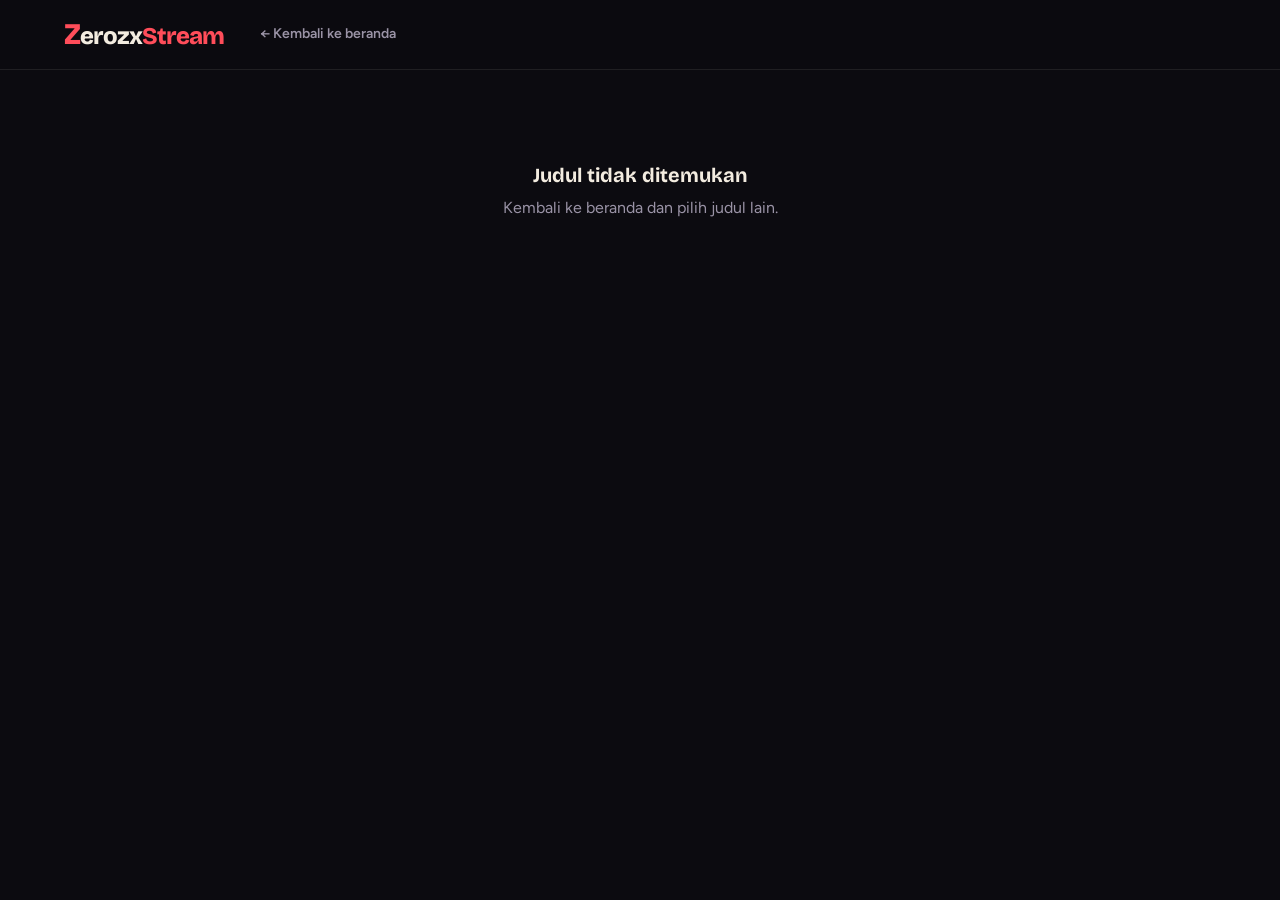
==== play.html @ 6f89126c "first commit" ====
<!DOCTYPE html>
<html lang="id">
<head>
<meta charset="UTF-8">
<meta name="viewport" content="width=device-width, initial-scale=1.0">
<title>Putar — ZerozxStream</title>
<link rel="stylesheet" href="/css/style.css">
</head>
<body>
<nav class="nav scrolled">
  <a class="logo" href="/home"><span class="z">Z</span><span class="rest">erozx</span><span class="dot">Stream</span></a>
  <div class="nav-links"><a href="/home">← Kembali ke beranda</a></div>
</nav>

<main class="player-wrap" id="root">
  <div class="player"><div class="player-empty"><div><div class="spinner"></div>Memuat...</div></div></div>
</main>

<script>
/* Sumber pemutar legal/berlisensi milikmu. Template: {type} = movie|tv, {id} = ID TMDB.
   Contoh: "https://player.domainmu.com/{type}/{id}". Kosong = tampilkan trailer resmi. */
const PLAYER_TEMPLATE = "";

const [, , t, slug] = location.pathname.split("/");
const type = t === "tv" ? "tv" : "film";
const esc = s => String(s ?? "").replace(/[&<>"']/g, c => ({"&":"&amp;","<":"&lt;",">":"&gt;",'"':"&quot;","'":"&#39;"}[c]));
const get = (k, d) => { try { return JSON.parse(localStorage.getItem(k)) ?? d; } catch { return d; } };
const set = (k, v) => { try { localStorage.setItem(k, JSON.stringify(v)); } catch {} };

(async () => {
  const root = document.getElementById("root");
  try {
    const r = await fetch(`/api/movies?action=detail&slug=${encodeURIComponent(slug)}&type=${type === "tv" ? "tv" : "movie"}`);
    const m = (await r.json()).results;
    if (!m || !m.title) throw new Error();
    document.title = `${m.title} — ZerozxStream`;

    // simpan ke riwayat (dibaca oleh tab Riwayat di app.js)
    const hist = get("zerozx_history", []).filter(x => x.slug !== m.slug);
    hist.unshift({ ...m, watchedAt: Date.now() });
    set("zerozx_history", hist.slice(0, 100));

    let src = "";
    if (PLAYER_TEMPLATE) src = PLAYER_TEMPLATE.replace("{type}", type === "tv" ? "tv" : "movie").replace("{id}", m.slug);
    else if (m.trailer) src = `https://www.youtube.com/embed/${m.trailer}?rel=0`;

    const isFav = get("zerozx_favorites", []).some(x => x.slug === m.slug);
    root.innerHTML = `
      <div class="player" style="background-image:url('${esc(m.backdrop)}')">
        ${src ? `<iframe src="${esc(src)}" allowfullscreen allow="autoplay; encrypted-media; picture-in-picture"></iframe>`
              : `<div class="player-empty"><div><h3 style="color:var(--text);font-family:var(--display)">Pemutar belum diatur</h3><p>Isi PLAYER_TEMPLATE di play.html untuk menayangkan film penuh.</p></div></div>`}
      </div>
      <div class="info">
        <img src="${esc(m.poster)}" alt="${esc(m.title)}">
        <div>
          <h1>${esc(m.title)}</h1>
          <div class="modal-meta">
            ${m.rating ? `<span class="score">★ ${Number(m.rating).toFixed(1)}</span>` : ""}
            <span class="pill">HD</span><span class="pill">${esc(m.year)}</span>
          </div>
          <div class="modal-genres">${m.genres.map(g => `<span>${esc(g)}</span>`).join("")}</div>
          <p class="modal-desc">${esc(m.overview || "Deskripsi belum tersedia.")}</p>
          <div class="modal-actions"><button class="btn btn-ghost" id="fav">${isFav ? "❤ Tersimpan" : "♡ Favoritkan"}</button></div>
        </div>
      </div>`;

    document.getElementById("fav").onclick = e => {
      let f = get("zerozx_favorites", []);
      const has = f.some(x => x.slug === m.slug);
      f = has ? f.filter(x => x.slug !== m.slug) : [{ ...m, savedAt: Date.now() }, ...f];
      set("zerozx_favorites", f);
      e.target.textContent = has ? "♡ Favoritkan" : "❤ Tersimpan";
    };
  } catch {
    root.innerHTML = `<div class="state"><h3>Judul tidak ditemukan</h3><p>Kembali ke beranda dan pilih judul lain.</p></div>`;
  }
})();
</script>
</body>
</html>
---- css/style.css ----
/* ZerozxStream — style.css
   Palet: Tinta Malam #0c0b10 · Beludru #17141d · Layar Merah #e50914 · Bara #ff4d5a · Krem Proyektor #f3ece0 */
@import url('https://fonts.googleapis.com/css2?family=Bricolage+Grotesque:opsz,wght@12..96,500;12..96,700;12..96,800&family=Figtree:wght@400;500;600;700&display=swap');

:root{
  --bg:#0c0b10; --bg-2:#17141d; --bg-3:#221e2b; --border:rgba(243,236,224,.09);
  --text:#f3ece0; --muted:#9a93a6; --red:#e50914; --red-2:#ff4d5a; --red-glow:rgba(229,9,20,.45);
  --display:'Bricolage Grotesque',system-ui,sans-serif; --body:'Figtree',system-ui,sans-serif;
}
*{box-sizing:border-box;margin:0;padding:0}
html{scroll-behavior:smooth}
body{background:var(--bg);color:var(--text);font-family:var(--body);line-height:1.5;padding-bottom:110px;-webkit-font-smoothing:antialiased}
button{background:none;border:0;color:inherit;font:inherit;cursor:pointer}
a{color:inherit;text-decoration:none;cursor:pointer}
img{display:block;max-width:100%}
.hidden{display:none!important}
.red{color:var(--red-2)}
:focus-visible{outline:2px solid var(--red-2);outline-offset:2px}

/* NAV */
.nav{position:fixed;top:0;left:0;right:0;z-index:50;display:flex;align-items:center;gap:36px;padding:18px 5vw;background:linear-gradient(#0c0b10cc,transparent);transition:.3s}
.nav.scrolled{background:#0c0b10ee;backdrop-filter:blur(14px);padding:12px 5vw;border-bottom:1px solid var(--border)}
.logo{font-family:var(--display);font-weight:800;font-size:24px;letter-spacing:-1px}
.logo .z{color:var(--red-2);font-size:30px}
.logo .dot{color:var(--red-2)}
.nav-links{display:flex;gap:26px;font-size:14px;font-weight:600;color:var(--muted)}
.nav-links a{padding:6px 0;border-bottom:2px solid transparent;transition:.2s}
.nav-links a:hover,.nav-links a.active{color:var(--text);border-color:var(--red)}

/* HERO */
.hero{position:relative;min-height:88vh;display:flex;align-items:flex-end;padding:0 5vw 9vh;overflow:hidden}
.hero-bg{position:absolute;inset:0;background:#17141d center/cover no-repeat;transform:scale(1.04);animation:drift 22s ease-in-out infinite alternate}
.hero::after{content:"";position:absolute;inset:0;background:linear-gradient(90deg,var(--bg) 8%,#0c0b1099 55%,transparent),linear-gradient(0deg,var(--bg),transparent 45%)}
@keyframes drift{to{transform:scale(1.12) translate(-1.5%,-1%)}}
.hero-content{position:relative;z-index:2;max-width:640px;animation:rise .8s both}
@keyframes rise{from{opacity:0;transform:translateY(24px)}}
.hero-badge{display:inline-flex;align-items:center;gap:8px;font-size:13px;font-weight:700;padding:6px 14px;border:1px solid var(--border);border-radius:99px;background:#0c0b1099;backdrop-filter:blur(8px);margin-bottom:18px}
.pulse{width:8px;height:8px;border-radius:50%;background:var(--red);box-shadow:0 0 0 0 var(--red-glow);animation:pulse 1.8s infinite}
@keyframes pulse{70%{box-shadow:0 0 0 10px transparent}}
.hero-title{font-family:var(--display);font-size:clamp(38px,7vw,84px);line-height:.98;letter-spacing:-2.5px;font-weight:800;margin-bottom:18px}
.hero-meta{display:flex;align-items:center;gap:10px;flex-wrap:wrap;color:var(--muted);font-size:14px;margin-bottom:16px}
.score{color:#ffd166;font-weight:800}
.pill{padding:2px 10px;border:1px solid var(--border);border-radius:6px;font-size:12px;font-weight:700;color:var(--text)}
.hero-desc{color:#d6cfc2;max-width:52ch;display:-webkit-box;-webkit-line-clamp:3;-webkit-box-orient:vertical;overflow:hidden;margin-bottom:26px}
.hero-actions{display:flex;gap:12px;flex-wrap:wrap}
.btn{display:inline-flex;align-items:center;gap:9px;padding:14px 28px;border-radius:12px;font-weight:700;font-size:15px;transition:.2s}
.btn-primary{background:var(--red);box-shadow:0 8px 28px var(--red-glow)}
.btn-primary:hover{background:var(--red-2);transform:translateY(-2px)}
.btn-ghost{background:#f3ece01a;border:1px solid var(--border);backdrop-filter:blur(8px)}
.btn-ghost:hover{background:#f3ece02e}

/* SECTIONS */
.section{padding:34px 5vw 6px}
.section-head{display:flex;align-items:center;justify-content:space-between;gap:16px;margin-bottom:18px;flex-wrap:wrap}
.section-title{font-family:var(--display);font-size:24px;font-weight:700;letter-spacing:-.6px}
.tabs{display:flex;gap:4px;background:var(--bg-2);padding:4px;border-radius:12px;border:1px solid var(--border)}
.tab{padding:7px 16px;border-radius:9px;font-size:13px;font-weight:600;color:var(--muted);transition:.2s}
.tab.active{background:var(--red);color:#fff}
.row-scroll{display:flex;gap:16px;overflow-x:auto;padding:6px 2px 18px;scroll-snap-type:x proximity;scrollbar-width:none}
.row-scroll::-webkit-scrollbar{display:none}
.row-scroll>*{flex:0 0 168px;scroll-snap-align:start}
.grid{display:grid;grid-template-columns:repeat(auto-fill,minmax(160px,1fr));gap:20px 16px}

/* CARD */
.card{cursor:pointer;animation:rise .5s both}
.card-poster{position:relative;aspect-ratio:2/3;border-radius:14px;overflow:hidden;background:var(--bg-3);transition:.3s}
.card-poster img{width:100%;height:100%;object-fit:cover;transition:.5s}
.card:hover .card-poster{transform:translateY(-6px);box-shadow:0 18px 40px #000a,0 0 0 2px var(--red)}
.card:hover img{transform:scale(1.07)}
.card-rank{position:absolute;left:8px;bottom:6px;font-family:var(--display);font-weight:800;font-size:38px;line-height:1;color:#fff;text-shadow:0 2px 14px #000}
.card-score{position:absolute;left:8px;top:8px;background:#0c0b10cc;backdrop-filter:blur(6px);padding:3px 8px;border-radius:7px;font-size:12px;font-weight:700;color:#ffd166}
.card-actions{position:absolute;right:8px;top:8px;display:flex;flex-direction:column;gap:6px;opacity:0;transform:translateX(8px);transition:.25s;z-index:3}
.card:hover .card-actions,.card:focus-within .card-actions{opacity:1;transform:none}
.btn-mini{width:32px;height:32px;display:grid;place-items:center;border-radius:50%;background:#0c0b10cc;backdrop-filter:blur(6px)}
.btn-mini:hover,.btn-mini.active{background:var(--red)}
.card-overlay{position:absolute;inset:0;display:flex;flex-direction:column;align-items:center;justify-content:center;gap:10px;background:linear-gradient(transparent 30%,#0c0b10e6);opacity:0;transition:.3s}
.card:hover .card-overlay{opacity:1}
.card-play{width:48px;height:48px;border-radius:50%;background:var(--red);display:grid;place-items:center;box-shadow:0 0 28px var(--red-glow)}
.card-overlay-genres{display:flex;gap:4px;flex-wrap:wrap;justify-content:center;position:absolute;bottom:10px;padding:0 6px}
.card-overlay-genres span{font-size:10px;background:#f3ece01f;padding:2px 7px;border-radius:5px}
.card-info{padding:10px 2px 0}
.card-title{font-size:14px;font-weight:600;white-space:nowrap;overflow:hidden;text-overflow:ellipsis}
.card-sub{display:flex;justify-content:space-between;font-size:12px;color:var(--muted);margin-top:2px}
.star{color:#ffd166}
.skeleton{aspect-ratio:2/3;border-radius:14px;background:linear-gradient(100deg,var(--bg-2) 30%,var(--bg-3) 50%,var(--bg-2) 70%) 0 0/200% 100%;animation:shine 1.3s infinite}
@keyframes shine{to{background-position:-200% 0}}
.state{text-align:center;padding:70px 20px;color:var(--muted)}
.state svg{margin:0 auto 14px;opacity:.5}
.state h3{color:var(--text);font-family:var(--display);font-size:20px;margin-bottom:6px}

/* TAB PAGES */
.tab-hero{padding:120px 5vw 10px}
.tab-hero h1,.search-hero h1{font-family:var(--display);font-size:clamp(32px,5vw,54px);letter-spacing:-1.8px;font-weight:800;line-height:1.05}
.tab-hero p,.search-hero .sub{color:var(--muted);margin-top:8px}
.count{display:inline-block;margin-top:14px;padding:6px 14px;background:var(--bg-2);border:1px solid var(--border);border-radius:99px;font-size:13px;font-weight:600}
.search-hero{padding:120px 5vw 0;max-width:860px;margin:0 auto;text-align:center}
.big-search{position:relative;display:flex;align-items:center;gap:10px;margin:26px 0 8px;padding:8px 8px 8px 20px;background:var(--bg-2);border:1px solid var(--border);border-radius:18px;transition:.2s}
.big-search:focus-within{border-color:var(--red);box-shadow:0 0 0 4px var(--red-glow)}
.big-search input{flex:1;min-width:0;background:none;border:0;outline:0;color:var(--text);font:inherit;font-size:17px;padding:10px 0}
.btn-clear{display:none;width:30px;height:30px;place-items:center;border-radius:50%;background:var(--bg-3)}
.big-search.has-value .btn-clear{display:grid}
.btn-search{display:flex;align-items:center;gap:8px;background:var(--red);padding:12px 22px;border-radius:12px;font-weight:700}
.chips-wrap{margin-top:22px;text-align:left}
.chips-title{display:flex;align-items:center;gap:7px;font-size:13px;font-weight:700;color:var(--muted);margin-bottom:10px}
.fire{color:var(--red-2)}
.chips{display:flex;flex-wrap:wrap;gap:8px}
.chip{display:inline-flex;align-items:center;gap:7px;padding:7px 14px;background:var(--bg-2);border:1px solid var(--border);border-radius:99px;font-size:13px;cursor:pointer;transition:.2s}
.chip:hover{border-color:var(--red)}
.chip .rm{width:13px;height:13px;opacity:.5}.chip .rm:hover{opacity:1;color:var(--red-2)}
.chip-clear{color:var(--red-2)}
.search-section{padding:40px 5vw 0}
.search-section-title{font-family:var(--display);font-size:22px;font-weight:700;margin-bottom:16px}

/* MODAL / TOAST / SPINNER */
.modal-backdrop{position:fixed;inset:0;z-index:90;background:#000b;backdrop-filter:blur(6px);display:none;place-items:center;padding:16px}
.modal-backdrop.open{display:grid}
.modal{width:min(720px,100%);max-height:90vh;overflow:auto;background:var(--bg-2);border-radius:20px;border:1px solid var(--border);animation:rise .3s}
.modal-head{position:relative;aspect-ratio:16/8;background:var(--bg-3)}
.modal-head img{width:100%;height:100%;object-fit:cover}
.modal-close{position:absolute;right:12px;top:12px;z-index:2;width:36px;height:36px;border-radius:50%;background:#0c0b10cc;font-size:22px}
.modal-body{padding:24px}
.modal-title{font-family:var(--display);font-size:30px;letter-spacing:-1px}
.modal-meta,.modal-genres,.modal-actions{display:flex;gap:8px;flex-wrap:wrap;margin-top:12px;align-items:center}
.modal-genres span{font-size:12px;background:var(--bg-3);padding:3px 10px;border-radius:6px}
.modal-desc{color:#cfc8bb;margin-top:14px}
.modal-actions{margin-top:20px}
.toast{position:fixed;left:50%;bottom:104px;z-index:100;transform:translate(-50%,20px);display:flex;align-items:center;gap:10px;padding:12px 20px;background:var(--bg-3);border:1px solid var(--border);border-radius:12px;font-size:14px;opacity:0;pointer-events:none;transition:.3s}
.toast.show{opacity:1;transform:translate(-50%,0)}
.toast .dot{width:8px;height:8px;border-radius:50%;background:var(--red)}
.spinner{width:36px;height:36px;margin:0 auto 14px;border:3px solid var(--bg-3);border-top-color:var(--red);border-radius:50%;animation:spin .8s linear infinite}
@keyframes spin{to{transform:rotate(360deg)}}

/* DOCK */
.dock{position:fixed;left:50%;bottom:16px;z-index:60;transform:translateX(-50%);display:flex;gap:2px;padding:6px;background:#17141dd9;backdrop-filter:blur(18px);border:1px solid var(--border);border-radius:22px;box-shadow:0 14px 40px #000a;max-width:calc(100vw - 20px)}
.dock-btn{position:relative;display:flex;flex-direction:column;align-items:center;gap:3px;min-width:58px;padding:8px 10px;border-radius:16px;color:var(--muted);font-size:10.5px;font-weight:600;transition:.2s}
.dock-btn svg{width:21px;height:21px}
.dock-btn:hover{color:var(--text)}
.dock-btn.active{background:var(--red);color:#fff;box-shadow:0 6px 18px var(--red-glow)}
.dock-badge{position:absolute;top:3px;right:8px;min-width:16px;height:16px;padding:0 4px;border-radius:99px;background:var(--red-2);color:#fff;font-size:9px;display:grid;place-items:center}

/* PLAYER PAGE */
.player-wrap{padding:90px 5vw 0;max-width:1180px;margin:0 auto}
.player{position:relative;aspect-ratio:16/9;border-radius:18px;overflow:hidden;background:#000 center/cover;border:1px solid var(--border);box-shadow:0 30px 80px #000a}
.player iframe{position:absolute;inset:0;width:100%;height:100%;border:0}
.player-empty{position:absolute;inset:0;display:grid;place-items:center;text-align:center;padding:20px;background:#0c0b10b3;color:var(--muted)}
.info{display:grid;grid-template-columns:200px 1fr;gap:28px;margin-top:30px}
.info img{border-radius:14px;width:100%}
.info h1{font-family:var(--display);font-size:clamp(26px,4vw,42px);letter-spacing:-1.4px;line-height:1.05}
.info .modal-desc{max-width:70ch}

@media(max-width:720px){
  .nav-links{display:none}
  .hero{min-height:78vh;padding-bottom:12vh}
  .row-scroll>*{flex-basis:132px}
  .grid{grid-template-columns:repeat(auto-fill,minmax(112px,1fr));gap:16px 10px}
  .btn-search .txt{display:none}
  .info{grid-template-columns:110px 1fr;gap:16px}
  .dock-btn{min-width:48px;padding:8px 6px}
}
@media(prefers-reduced-motion:reduce){*{animation:none!important;transition:none!important}}
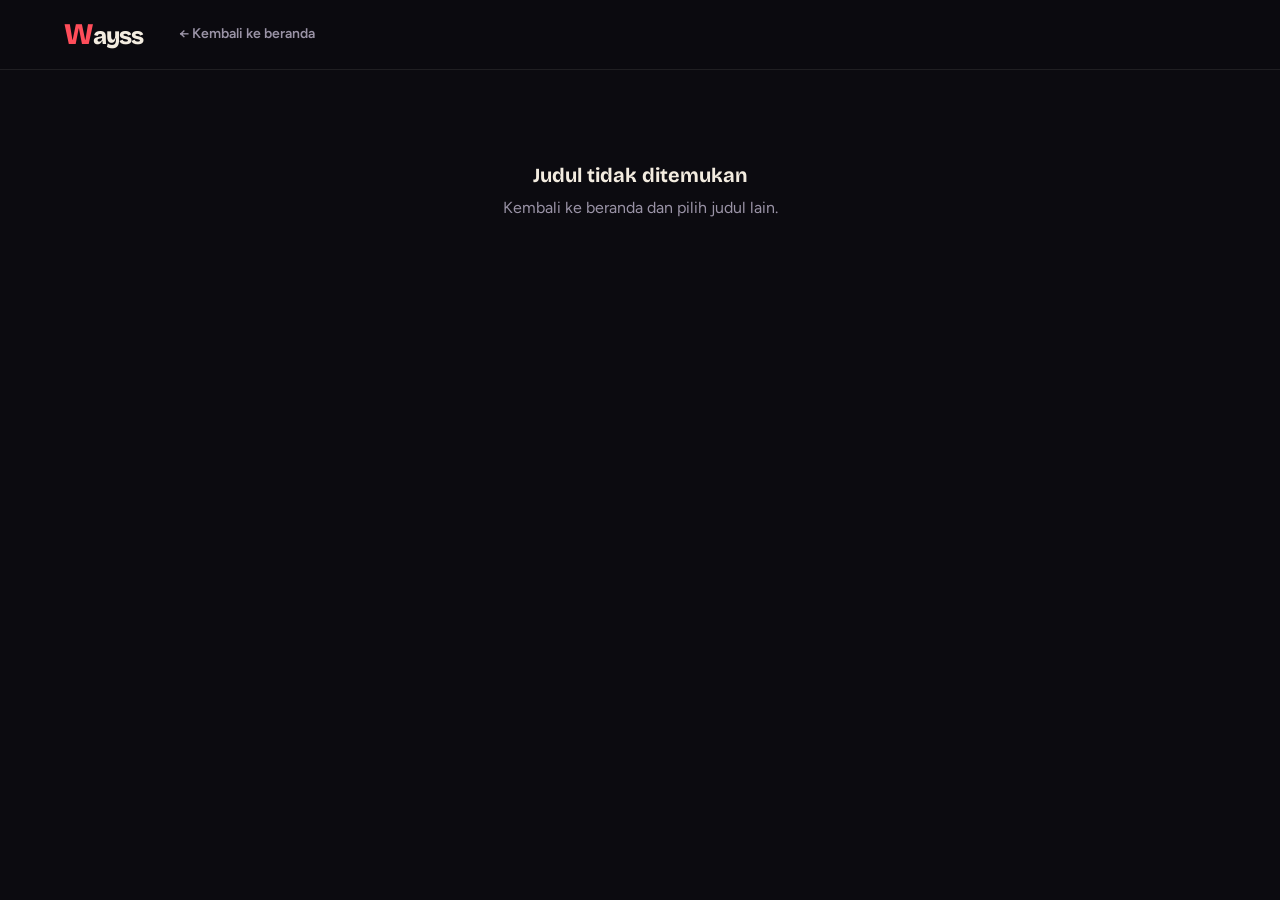
==== commit 678c8843: "Update play.html" ====
--- a/play.html
+++ b/play.html
@@ -3,12 +3,31 @@
 <head>
 <meta charset="UTF-8">
 <meta name="viewport" content="width=device-width, initial-scale=1.0">
-<title>Putar — ZerozxStream</title>
+<title>Putar — Wayss</title>
 <link rel="stylesheet" href="/css/style.css">
+<style>
+  /* Tambahan lokal supaya <video> & overlay bekerja tanpa ubah style.css */
+  .player{position:relative;overflow:hidden}
+  .player video{width:100%;height:100%;display:block;background:#000}
+  .player iframe{width:100%;height:100%;border:0;display:block;background:#000}
+  .player-overlay{
+    position:absolute;inset:0;z-index:3;
+    display:flex;flex-direction:column;align-items:center;justify-content:center;
+    gap:14px;padding:24px;text-align:center;color:#c9c9d2;
+    background:rgba(0,0,0,.85);
+  }
+  .player-overlay h3{color:#fff;font-family:var(--display,sans-serif);margin-bottom:6px}
+  .player-overlay code{background:rgba(255,255,255,.08);padding:2px 6px;border-radius:6px;font-size:12px}
+  .player-error{
+    position:absolute;left:50%;bottom:16px;transform:translateX(-50%);
+    background:rgba(229,9,20,.92);color:#fff;padding:8px 14px;border-radius:10px;
+    font-size:12px;font-weight:600;z-index:4;max-width:90%;
+  }
+</style>
 </head>
 <body>
 <nav class="nav scrolled">
-  <a class="logo" href="/home"><span class="z">Z</span><span class="rest">erozx</span><span class="dot">Stream</span></a>
+  <a class="logo" href="/home"><span class="z">W</span><span class="rest">ayss</span></a>
   <div class="nav-links"><a href="/home">← Kembali ke beranda</a></div>
 </nav>
 
@@ -17,58 +36,231 @@
 </main>
 
 <script>
-/* Sumber pemutar legal/berlisensi milikmu. Template: {type} = movie|tv, {id} = ID TMDB.
-   Contoh: "https://player.domainmu.com/{type}/{id}". Kosong = tampilkan trailer resmi. */
+/* ================================================================
+   PLAYER_TEMPLATE — sumber video untuk pemutar Wayss.
+   Pilih salah satu cara pakai:
+
+   1) Pola URL pemutar berlisensi milikmu (pakai {type} & {id}):
+      "https://player.domainmu.com/embed/{type}/{id}"
+      "https://cdn.domainmu.com/vod/{type}/{id}/master.m3u8"
+
+   2) URL langsung (mp4 / webm / m3u8 / YouTube / Vimeo) untuk semua judul:
+      "https://commondatastorage.googleapis.com/gtv-videos-bucket/sample/BigBuckBunny.mp4"
+
+   3) Kosongkan ("") → fallback otomatis ke trailer resmi TMDB.
+
+   Catatan: {type} akan jadi "movie" atau "tv", {id} = slug dari API.
+   ================================================================ */
 const PLAYER_TEMPLATE = "";
 
 const [, , t, slug] = location.pathname.split("/");
-const type = t === "tv" ? "tv" : "film";
-const esc = s => String(s ?? "").replace(/[&<>"']/g, c => ({"&":"&amp;","<":"&lt;",">":"&gt;",'"':"&quot;","'":"&#39;"}[c]));
+const type    = t === "tv" ? "tv" : "film";
+const tmdbType = type === "tv" ? "tv" : "movie";
+
+const esc = s => String(s ?? "").replace(/[&<>"']/g, c =>
+  ({"&":"&amp;","<":"&lt;",">":"&gt;",'"':"&quot;","'":"&#39;"}[c]));
 const get = (k, d) => { try { return JSON.parse(localStorage.getItem(k)) ?? d; } catch { return d; } };
 const set = (k, v) => { try { localStorage.setItem(k, JSON.stringify(v)); } catch {} };
 
+/* ---------- helper: deteksi jenis sumber ---------- */
+const isVideoFile = u => /\.(mp4|webm|ogv|m3u8|mkv)(\?|#|$)/i.test(u || "");
+const toEmbed = u => {
+  if (!u) return "";
+  const yt = u.match(/(?:youtube\.com\/(?:watch\?v=|embed\/|shorts\/)|youtu\.be\/)([A-Za-z0-9_-]{6,})/);
+  if (yt) return `https://www.youtube.com/embed/${yt[1]}?rel=0&modestbranding=1&playsinline=1`;
+  const vm = u.match(/vimeo\.com\/(?:video\/)?(\d+)/);
+  if (vm) return `https://player.vimeo.com/video/${vm[1]}?title=0&byline=0`;
+  return u; // sudah embed URL / iframe player kustom
+};
+
+/* ---------- lazy load hls.js ---------- */
+let _hls;
+const loadHls = () => _hls || (_hls = new Promise((res, rej) => {
+  if (window.Hls) return res(window.Hls);
+  const s = document.createElement("script");
+  s.src = "https://cdn.jsdelivr.net/npm/hls.js@1.5.17/dist/hls.min.js";
+  s.onload = () => window.Hls ? res(window.Hls) : rej(new Error("Hls kosong"));
+  s.onerror = rej;
+  document.head.appendChild(s);
+}));
+
+/* ================================================================
+   MOUNT PLAYER — render <video> atau <iframe> sesuai jenis sumber
+   ================================================================ */
+function mountPlayer(container, src, poster, resumeKey) {
+  if (!src) {
+    container.innerHTML = `
+      <div class="player-empty"><div>
+        <h3 style="color:var(--text);font-family:var(--display)">Pemutar belum diatur</h3>
+        <p>Isi <code>PLAYER_TEMPLATE</code> di play.html untuk menayangkan film penuh.</p>
+      </div></div>`;
+    return;
+  }
+
+  /* ---------- VIDEO FILE (mp4 / webm / m3u8) ---------- */
+  if (isVideoFile(src)) {
+    container.innerHTML = `
+      <div class="player-overlay" id="pl-overlay">
+        <div class="spinner"></div>
+        <div>Memuat video…</div>
+      </div>
+      <video id="pl-video" controls playsinline preload="auto"
+        ${poster ? `poster="${esc(poster)}"` : ""}></video>`;
+
+    const v  = container.querySelector("#pl-video");
+    const ov = container.querySelector("#pl-overlay");
+
+    const posKey   = `wayss_pos_${resumeKey}`;
+    const saved    = get(posKey, null);
+    const isRecent = saved && Date.now() - saved.ts < 1000 * 60 * 60 * 24 * 30;
+    let   resumeAt = isRecent ? saved.t : 0;
+    let   applied  = false;   // biar seek cuma sekali
+
+    // Durasi baru dianggap valid kalau angka & > 0 & bukan live (Infinity)
+    const validDuration = d => Number.isFinite(d) && d > 0 && d !== Infinity;
+
+    // Terapkan resume HANYA saat durasi sudah final
+    const tryApplyResume = () => {
+      if (applied) return;
+      if (!validDuration(v.duration)) return;
+      if (resumeAt > 5 && resumeAt < v.duration - 10) {
+        try { v.currentTime = resumeAt; } catch {}
+      }
+      applied = true;
+    };
+
+    // HLS sering update durasi beberapa kali → pakai durationchange
+    v.addEventListener("durationchange", () => {
+      if (validDuration(v.duration)) ov?.remove();
+      tryApplyResume();
+    });
+    v.addEventListener("loadedmetadata", () => {
+      if (validDuration(v.duration)) ov?.remove();
+      tryApplyResume();
+    });
+    v.addEventListener("canplay", () => {
+      if (validDuration(v.duration)) ov?.remove();
+      v.play().catch(() => {});
+    }, { once: true });
+
+    v.addEventListener("error", () => {
+      ov?.remove();
+      container.insertAdjacentHTML("beforeend", `
+        <div class="player-overlay">
+          <h3>Gagal memuat video</h3>
+          <p>Sumber tidak dapat dijangkau. Coba lagi atau isi PLAYER_TEMPLATE dengan URL lain.</p>
+        </div>`);
+    }, { once: true });
+
+    // Simpan posisi tiap 5 detik — hanya kalau durasi valid & bukan live
+    v.addEventListener("timeupdate", () => {
+      if (v.paused || !validDuration(v.duration)) return;
+      if (Math.floor(v.currentTime) % 5 !== 0) return;
+      set(posKey, { t: v.currentTime, dur: v.duration, ts: Date.now() });
+    });
+    v.addEventListener("ended", () => { try { localStorage.removeItem(posKey); } catch {} });
+
+    // HLS pakai hls.js bila browser tidak dukung native
+    if (/\.m3u8(\?|#|$)/i.test(src) && !v.canPlayType("application/vnd.apple.mpegurl")) {
+      loadHls().then(Hls => {
+        if (!Hls.isSupported()) { v.src = src; return; }
+        const h = new Hls({ maxBufferLength: 30 });
+        h.loadSource(src);
+        h.attachMedia(v);
+
+        // Deteksi live vs VOD + durasi final dari manifest
+        h.on(Hls.Events.LEVEL_LOADED, (_, data) => {
+          const d = data?.details;
+          if (d?.live) {
+            console.warn("[Wayss] Stream HLS ini LIVE — durasi tidak akan final.");
+          } else if (d?.totalduration && validDuration(d.totalduration)) {
+            console.info(`[Wayss] HLS durasi final: ${d.totalduration.toFixed(1)} detik`);
+          }
+        });
+        h.on(Hls.Events.ERROR, (_, d) => {
+          if (d.fatal) v.dispatchEvent(new Event("error"));
+        });
+      }).catch(() => { v.src = src; });
+    } else {
+      v.src = src;
+    }
+    return;
+  }
+
+  /* ---------- IFRAME (YouTube / Vimeo / player kustom) ---------- */
+  container.innerHTML = `
+    <div class="player-overlay" id="pl-overlay">
+      <div class="spinner"></div>
+      <div>Memuat pemutar…</div>
+    </div>
+    <iframe id="pl-frame"
+      src="${esc(toEmbed(src))}"
+      allow="autoplay; encrypted-media; picture-in-picture; fullscreen"
+      allowfullscreen></iframe>`;
+
+  container.querySelector("#pl-frame")
+    .addEventListener("load", () => container.querySelector("#pl-overlay")?.remove(), { once: true });
+}
+
+/* ================================================================
+   BOOTSTRAP
+   ================================================================ */
 (async () => {
   const root = document.getElementById("root");
   try {
-    const r = await fetch(`/api/movies?action=detail&slug=${encodeURIComponent(slug)}&type=${type === "tv" ? "tv" : "movie"}`);
+    const r = await fetch(`/api/movies?action=detail&slug=${encodeURIComponent(slug)}&type=${tmdbType}`);
     const m = (await r.json()).results;
     if (!m || !m.title) throw new Error();
-    document.title = `${m.title} — ZerozxStream`;
-
-    // simpan ke riwayat (dibaca oleh tab Riwayat di app.js)
-    const hist = get("zerozx_history", []).filter(x => x.slug !== m.slug);
+    document.title = `${m.title} — Wayss`;
+
+    // simpan riwayat (dibaca oleh tab Riwayat di app.js)
+    const hist = get("wayss_history", []).filter(x => x.slug !== m.slug);
     hist.unshift({ ...m, watchedAt: Date.now() });
-    set("zerozx_history", hist.slice(0, 100));
-
+    set("wayss_history", hist.slice(0, 100));
+
+    // tentukan sumber video
     let src = "";
-    if (PLAYER_TEMPLATE) src = PLAYER_TEMPLATE.replace("{type}", type === "tv" ? "tv" : "movie").replace("{id}", m.slug);
-    else if (m.trailer) src = `https://www.youtube.com/embed/${m.trailer}?rel=0`;
-
-    const isFav = get("zerozx_favorites", []).some(x => x.slug === m.slug);
+    if (PLAYER_TEMPLATE) {
+      src = PLAYER_TEMPLATE
+        .replace(/\{type\}/g, tmdbType)
+        .replace(/\{id\}/g, m.slug);
+    } else if (m.trailer) {
+      src = `https://www.youtube.com/embed/${m.trailer}?rel=0`;
+    }
+
+    const isFav = get("wayss_favorites", []).some(x => x.slug === m.slug);
+
     root.innerHTML = `
-      <div class="player" style="background-image:url('${esc(m.backdrop)}')">
-        ${src ? `<iframe src="${esc(src)}" allowfullscreen allow="autoplay; encrypted-media; picture-in-picture"></iframe>`
-              : `<div class="player-empty"><div><h3 style="color:var(--text);font-family:var(--display)">Pemutar belum diatur</h3><p>Isi PLAYER_TEMPLATE di play.html untuk menayangkan film penuh.</p></div></div>`}
-      </div>
+      <div class="player" id="playerBox" style="background-image:url('${esc(m.backdrop)}')"></div>
       <div class="info">
         <img src="${esc(m.poster)}" alt="${esc(m.title)}">
         <div>
           <h1>${esc(m.title)}</h1>
           <div class="modal-meta">
             ${m.rating ? `<span class="score">★ ${Number(m.rating).toFixed(1)}</span>` : ""}
-            <span class="pill">HD</span><span class="pill">${esc(m.year)}</span>
+            <span class="pill">HD</span>
+            <span class="pill">${esc(m.year)}</span>
           </div>
-          <div class="modal-genres">${m.genres.map(g => `<span>${esc(g)}</span>`).join("")}</div>
+          <div class="modal-genres">
+            ${(m.genres || []).map(g => `<span>${esc(g)}</span>`).join("")}
+          </div>
           <p class="modal-desc">${esc(m.overview || "Deskripsi belum tersedia.")}</p>
-          <div class="modal-actions"><button class="btn btn-ghost" id="fav">${isFav ? "❤ Tersimpan" : "♡ Favoritkan"}</button></div>
+          <div class="modal-actions">
+            <button class="btn btn-ghost" id="fav">${isFav ? "❤ Tersimpan" : "♡ Favoritkan"}</button>
+          </div>
         </div>
       </div>`;
 
+    // pasang pemutar
+    const box = document.getElementById("playerBox");
+    mountPlayer(box, src, m.backdrop || m.poster, `${tmdbType}_${m.slug}`);
+
+    // tombol favorit
     document.getElementById("fav").onclick = e => {
-      let f = get("zerozx_favorites", []);
+      let f = get("wayss_favorites", []);
       const has = f.some(x => x.slug === m.slug);
       f = has ? f.filter(x => x.slug !== m.slug) : [{ ...m, savedAt: Date.now() }, ...f];
-      set("zerozx_favorites", f);
+      set("wayss_favorites", f);
       e.target.textContent = has ? "♡ Favoritkan" : "❤ Tersimpan";
     };
   } catch {
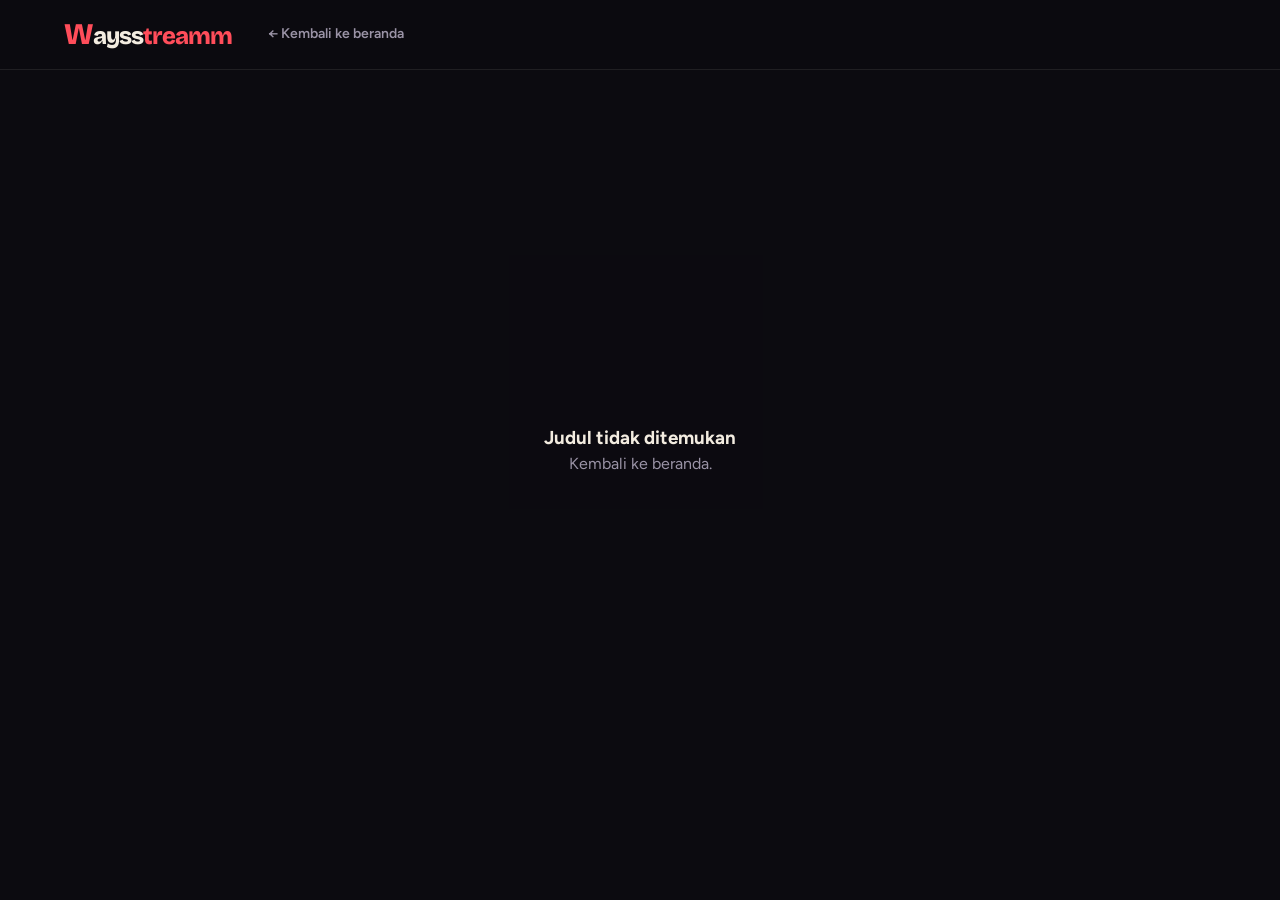
==== commit e2199abe: "Update play.html" ====
--- a/play.html
+++ b/play.html
@@ -2,32 +2,19 @@
 <html lang="id">
 <head>
 <meta charset="UTF-8">
-<meta name="viewport" content="width=device-width, initial-scale=1.0">
-<title>Putar — Wayss</title>
+<meta name="viewport" content="width=device-width,initial-scale=1.0">
+<title>Putar — WaysStreamm</title>
 <link rel="stylesheet" href="/css/style.css">
 <style>
-  /* Tambahan lokal supaya <video> & overlay bekerja tanpa ubah style.css */
-  .player{position:relative;overflow:hidden}
-  .player video{width:100%;height:100%;display:block;background:#000}
-  .player iframe{width:100%;height:100%;border:0;display:block;background:#000}
-  .player-overlay{
-    position:absolute;inset:0;z-index:3;
-    display:flex;flex-direction:column;align-items:center;justify-content:center;
-    gap:14px;padding:24px;text-align:center;color:#c9c9d2;
-    background:rgba(0,0,0,.85);
-  }
-  .player-overlay h3{color:#fff;font-family:var(--display,sans-serif);margin-bottom:6px}
-  .player-overlay code{background:rgba(255,255,255,.08);padding:2px 6px;border-radius:6px;font-size:12px}
-  .player-error{
-    position:absolute;left:50%;bottom:16px;transform:translateX(-50%);
-    background:rgba(229,9,20,.92);color:#fff;padding:8px 14px;border-radius:10px;
-    font-size:12px;font-weight:600;z-index:4;max-width:90%;
-  }
+  .player video{position:absolute;inset:0;width:100%;height:100%;background:#000}
+  .player-overlay{position:absolute;inset:0;z-index:3;display:flex;flex-direction:column;align-items:center;justify-content:center;gap:14px;padding:24px;text-align:center;color:var(--muted);background:rgba(12,11,16,.85)}
+  .player-overlay h3{color:var(--text);font-family:var(--display);margin-bottom:6px}
+  .player-overlay code{background:rgba(243,236,224,.08);padding:2px 6px;border-radius:6px;font-size:12px}
 </style>
 </head>
 <body>
 <nav class="nav scrolled">
-  <a class="logo" href="/home"><span class="z">W</span><span class="rest">ayss</span></a>
+  <a class="logo" href="/home"><span class="z">W</span><span class="rest">ayss</span><span class="dot">treamm</span></a>
   <div class="nav-links"><a href="/home">← Kembali ke beranda</a></div>
 </nav>
 
@@ -36,150 +23,88 @@
 </main>
 
 <script>
-/* ================================================================
-   PLAYER_TEMPLATE — sumber video untuk pemutar Wayss.
-   Pilih salah satu cara pakai:
-
-   1) Pola URL pemutar berlisensi milikmu (pakai {type} & {id}):
-      "https://player.domainmu.com/embed/{type}/{id}"
-      "https://cdn.domainmu.com/vod/{type}/{id}/master.m3u8"
-
-   2) URL langsung (mp4 / webm / m3u8 / YouTube / Vimeo) untuk semua judul:
-      "https://commondatastorage.googleapis.com/gtv-videos-bucket/sample/BigBuckBunny.mp4"
-
-   3) Kosongkan ("") → fallback otomatis ke trailer resmi TMDB.
-
-   Catatan: {type} akan jadi "movie" atau "tv", {id} = slug dari API.
-   ================================================================ */
+/* ============================================================
+   PLAYER_TEMPLATE — sumber video (biarkan "" untuk pakai trailer TMDB).
+   Contoh isi kalau punya player sendiri:
+     "https://player.domainmu.com/embed/{type}/{id}"
+     "https://cdn.domainmu.com/vod/{type}/{id}/master.m3u8"
+   {type} = movie | tv     {id} = ID TMDB
+   ============================================================ */
 const PLAYER_TEMPLATE = "";
 
 const [, , t, slug] = location.pathname.split("/");
-const type    = t === "tv" ? "tv" : "film";
-const tmdbType = type === "tv" ? "tv" : "movie";
+const tmdbType = t === "tv" ? "tv" : "movie";
 
 const esc = s => String(s ?? "").replace(/[&<>"']/g, c =>
-  ({"&":"&amp;","<":"&lt;",">":"&gt;",'"':"&quot;","'":"&#39;"}[c]));
+  ({ "&":"&amp;","<":"&lt;",">":"&gt;",'"':"&quot;","'":"&#39;" }[c]));
 const get = (k, d) => { try { return JSON.parse(localStorage.getItem(k)) ?? d; } catch { return d; } };
 const set = (k, v) => { try { localStorage.setItem(k, JSON.stringify(v)); } catch {} };
 
-/* ---------- helper: deteksi jenis sumber ---------- */
 const isVideoFile = u => /\.(mp4|webm|ogv|m3u8|mkv)(\?|#|$)/i.test(u || "");
 const toEmbed = u => {
   if (!u) return "";
   const yt = u.match(/(?:youtube\.com\/(?:watch\?v=|embed\/|shorts\/)|youtu\.be\/)([A-Za-z0-9_-]{6,})/);
-  if (yt) return `https://www.youtube.com/embed/${yt[1]}?rel=0&modestbranding=1&playsinline=1`;
+  if (yt) return `https://www.youtube.com/embed/${yt[1]}?rel=0&modestbranding=1`;
   const vm = u.match(/vimeo\.com\/(?:video\/)?(\d+)/);
   if (vm) return `https://player.vimeo.com/video/${vm[1]}?title=0&byline=0`;
-  return u; // sudah embed URL / iframe player kustom
+  return u;
 };
 
-/* ---------- lazy load hls.js ---------- */
 let _hls;
 const loadHls = () => _hls || (_hls = new Promise((res, rej) => {
   if (window.Hls) return res(window.Hls);
   const s = document.createElement("script");
   s.src = "https://cdn.jsdelivr.net/npm/hls.js@1.5.17/dist/hls.min.js";
-  s.onload = () => window.Hls ? res(window.Hls) : rej(new Error("Hls kosong"));
+  s.onload = () => window.Hls ? res(window.Hls) : rej();
   s.onerror = rej;
   document.head.appendChild(s);
 }));
 
-/* ================================================================
-   MOUNT PLAYER — render <video> atau <iframe> sesuai jenis sumber
-   ================================================================ */
-function mountPlayer(container, src, poster, resumeKey) {
+function mountPlayer(box, src, poster, key) {
   if (!src) {
-    container.innerHTML = `
-      <div class="player-empty"><div>
-        <h3 style="color:var(--text);font-family:var(--display)">Pemutar belum diatur</h3>
-        <p>Isi <code>PLAYER_TEMPLATE</code> di play.html untuk menayangkan film penuh.</p>
-      </div></div>`;
+    box.innerHTML = `<div class="player-empty"><div>
+      <h3 style="color:var(--text)">Pemutar belum diatur</h3>
+      <p>Isi <code>PLAYER_TEMPLATE</code> di play.html untuk menayangkan film penuh.</p>
+    </div></div>`;
     return;
   }
 
-  /* ---------- VIDEO FILE (mp4 / webm / m3u8) ---------- */
   if (isVideoFile(src)) {
-    container.innerHTML = `
-      <div class="player-overlay" id="pl-overlay">
-        <div class="spinner"></div>
-        <div>Memuat video…</div>
-      </div>
-      <video id="pl-video" controls playsinline preload="auto"
-        ${poster ? `poster="${esc(poster)}"` : ""}></video>`;
+    box.innerHTML = `
+      <div class="player-overlay" id="pl-ov"><div><div class="spinner"></div><div style="margin-top:10px">Memuat video…</div></div></div>
+      <video id="pl-v" controls playsinline preload="auto" ${poster ? `poster="${esc(poster)}"` : ""}></video>`;
+    const v = box.querySelector("#pl-v");
+    const ov = box.querySelector("#pl-ov");
 
-    const v  = container.querySelector("#pl-video");
-    const ov = container.querySelector("#pl-overlay");
+    const posKey = `wayss_pos_${key}`;
+    const saved = get(posKey, null);
+    const recent = saved && Date.now() - saved.ts < 1e3 * 3600 * 24 * 30;
+    let resumeAt = recent ? saved.t : 0, applied = false;
+    const valid = d => Number.isFinite(d) && d > 0 && d !== Infinity;
 
-    const posKey   = `wayss_pos_${resumeKey}`;
-    const saved    = get(posKey, null);
-    const isRecent = saved && Date.now() - saved.ts < 1000 * 60 * 60 * 24 * 30;
-    let   resumeAt = isRecent ? saved.t : 0;
-    let   applied  = false;   // biar seek cuma sekali
-
-    // Durasi baru dianggap valid kalau angka & > 0 & bukan live (Infinity)
-    const validDuration = d => Number.isFinite(d) && d > 0 && d !== Infinity;
-
-    // Terapkan resume HANYA saat durasi sudah final
-    const tryApplyResume = () => {
-      if (applied) return;
-      if (!validDuration(v.duration)) return;
-      if (resumeAt > 5 && resumeAt < v.duration - 10) {
-        try { v.currentTime = resumeAt; } catch {}
-      }
+    const tryResume = () => {
+      if (applied || !valid(v.duration)) return;
+      if (resumeAt > 5 && resumeAt < v.duration - 10) try { v.currentTime = resumeAt; } catch {}
       applied = true;
     };
-
-    // HLS sering update durasi beberapa kali → pakai durationchange
-    v.addEventListener("durationchange", () => {
-      if (validDuration(v.duration)) ov?.remove();
-      tryApplyResume();
-    });
-    v.addEventListener("loadedmetadata", () => {
-      if (validDuration(v.duration)) ov?.remove();
-      tryApplyResume();
-    });
-    v.addEventListener("canplay", () => {
-      if (validDuration(v.duration)) ov?.remove();
-      v.play().catch(() => {});
-    }, { once: true });
-
-    v.addEventListener("error", () => {
-      ov?.remove();
-      container.insertAdjacentHTML("beforeend", `
-        <div class="player-overlay">
-          <h3>Gagal memuat video</h3>
-          <p>Sumber tidak dapat dijangkau. Coba lagi atau isi PLAYER_TEMPLATE dengan URL lain.</p>
-        </div>`);
-    }, { once: true });
-
-    // Simpan posisi tiap 5 detik — hanya kalau durasi valid & bukan live
+    v.addEventListener("durationchange", () => { if (valid(v.duration)) ov?.remove(); tryResume(); });
+    v.addEventListener("loadedmetadata", () => { if (valid(v.duration)) ov?.remove(); tryResume(); });
+    v.addEventListener("canplay", () => { ov?.remove(); v.play().catch(() => {}); }, { once: true });
+    v.addEventListener("error", () => { ov?.remove(); box.insertAdjacentHTML("beforeend",
+      `<div class="player-overlay"><h3>Gagal memuat video</h3><p>Sumber tidak dapat dijangkau.</p></div>`); }, { once: true });
     v.addEventListener("timeupdate", () => {
-      if (v.paused || !validDuration(v.duration)) return;
+      if (v.paused || !valid(v.duration)) return;
       if (Math.floor(v.currentTime) % 5 !== 0) return;
-      set(posKey, { t: v.currentTime, dur: v.duration, ts: Date.now() });
+      set(posKey, { t: v.currentTime, ts: Date.now() });
     });
     v.addEventListener("ended", () => { try { localStorage.removeItem(posKey); } catch {} });
 
-    // HLS pakai hls.js bila browser tidak dukung native
     if (/\.m3u8(\?|#|$)/i.test(src) && !v.canPlayType("application/vnd.apple.mpegurl")) {
       loadHls().then(Hls => {
         if (!Hls.isSupported()) { v.src = src; return; }
         const h = new Hls({ maxBufferLength: 30 });
-        h.loadSource(src);
-        h.attachMedia(v);
-
-        // Deteksi live vs VOD + durasi final dari manifest
-        h.on(Hls.Events.LEVEL_LOADED, (_, data) => {
-          const d = data?.details;
-          if (d?.live) {
-            console.warn("[Wayss] Stream HLS ini LIVE — durasi tidak akan final.");
-          } else if (d?.totalduration && validDuration(d.totalduration)) {
-            console.info(`[Wayss] HLS durasi final: ${d.totalduration.toFixed(1)} detik`);
-          }
-        });
-        h.on(Hls.Events.ERROR, (_, d) => {
-          if (d.fatal) v.dispatchEvent(new Event("error"));
-        });
+        h.loadSource(src); h.attachMedia(v);
+        h.on(Hls.Events.ERROR, (_, d) => { if (d.fatal) v.dispatchEvent(new Event("error")); });
       }).catch(() => { v.src = src; });
     } else {
       v.src = src;
@@ -187,63 +112,42 @@
     return;
   }
 
-  /* ---------- IFRAME (YouTube / Vimeo / player kustom) ---------- */
-  container.innerHTML = `
-    <div class="player-overlay" id="pl-overlay">
-      <div class="spinner"></div>
-      <div>Memuat pemutar…</div>
-    </div>
-    <iframe id="pl-frame"
-      src="${esc(toEmbed(src))}"
-      allow="autoplay; encrypted-media; picture-in-picture; fullscreen"
-      allowfullscreen></iframe>`;
-
-  container.querySelector("#pl-frame")
-    .addEventListener("load", () => container.querySelector("#pl-overlay")?.remove(), { once: true });
+  box.innerHTML = `
+    <div class="player-overlay" id="pl-ov"><div><div class="spinner"></div><div style="margin-top:10px">Memuat pemutar…</div></div></div>
+    <iframe src="${esc(toEmbed(src))}" allow="autoplay; encrypted-media; picture-in-picture; fullscreen" allowfullscreen></iframe>`;
+  box.querySelector("iframe").addEventListener("load", () => box.querySelector("#pl-ov")?.remove(), { once: true });
 }
 
-/* ================================================================
-   BOOTSTRAP
-   ================================================================ */
 (async () => {
   const root = document.getElementById("root");
   try {
     const r = await fetch(`/api/movies?action=detail&slug=${encodeURIComponent(slug)}&type=${tmdbType}`);
     const m = (await r.json()).results;
     if (!m || !m.title) throw new Error();
-    document.title = `${m.title} — Wayss`;
+    document.title = `${m.title} — WaysStreamm`;
 
-    // simpan riwayat (dibaca oleh tab Riwayat di app.js)
-    const hist = get("wayss_history", []).filter(x => x.slug !== m.slug);
+    const hist = get("wayss_history", []).filter(x => !(x.slug === m.slug && x.type === m.type));
     hist.unshift({ ...m, watchedAt: Date.now() });
     set("wayss_history", hist.slice(0, 100));
 
-    // tentukan sumber video
     let src = "";
-    if (PLAYER_TEMPLATE) {
-      src = PLAYER_TEMPLATE
-        .replace(/\{type\}/g, tmdbType)
-        .replace(/\{id\}/g, m.slug);
-    } else if (m.trailer) {
-      src = `https://www.youtube.com/embed/${m.trailer}?rel=0`;
-    }
+    if (PLAYER_TEMPLATE) src = PLAYER_TEMPLATE.replace(/\{type\}/g, tmdbType).replace(/\{id\}/g, m.slug);
+    else if (m.trailer) src = `https://www.youtube.com/embed/${m.trailer}?rel=0`;
 
-    const isFav = get("wayss_favorites", []).some(x => x.slug === m.slug);
+    const isFav = get("wayss_favorites", []).some(x => x.slug === m.slug && x.type === m.type);
 
     root.innerHTML = `
-      <div class="player" id="playerBox" style="background-image:url('${esc(m.backdrop)}')"></div>
+      <div class="player" id="playerBox" ${m.backdrop ? `style="background-image:url('${esc(m.backdrop)}')"` : ""}></div>
       <div class="info">
-        <img src="${esc(m.poster)}" alt="${esc(m.title)}">
+        ${m.poster ? `<img src="${esc(m.poster)}" alt="${esc(m.title)}">` : ""}
         <div>
           <h1>${esc(m.title)}</h1>
           <div class="modal-meta">
             ${m.rating ? `<span class="score">★ ${Number(m.rating).toFixed(1)}</span>` : ""}
             <span class="pill">HD</span>
-            <span class="pill">${esc(m.year)}</span>
+            ${m.year ? `<span class="pill">${esc(m.year)}</span>` : ""}
           </div>
-          <div class="modal-genres">
-            ${(m.genres || []).map(g => `<span>${esc(g)}</span>`).join("")}
-          </div>
+          ${m.genres?.length ? `<div class="modal-genres">${m.genres.map(g => `<span>${esc(g)}</span>`).join("")}</div>` : ""}
           <p class="modal-desc">${esc(m.overview || "Deskripsi belum tersedia.")}</p>
           <div class="modal-actions">
             <button class="btn btn-ghost" id="fav">${isFav ? "❤ Tersimpan" : "♡ Favoritkan"}</button>
@@ -251,20 +155,18 @@
         </div>
       </div>`;
 
-    // pasang pemutar
-    const box = document.getElementById("playerBox");
-    mountPlayer(box, src, m.backdrop || m.poster, `${tmdbType}_${m.slug}`);
+    mountPlayer(document.getElementById("playerBox"), src, m.backdrop || m.poster, `${m.type}_${m.slug}`);
 
-    // tombol favorit
     document.getElementById("fav").onclick = e => {
       let f = get("wayss_favorites", []);
-      const has = f.some(x => x.slug === m.slug);
-      f = has ? f.filter(x => x.slug !== m.slug) : [{ ...m, savedAt: Date.now() }, ...f];
+      const has = f.some(x => x.slug === m.slug && x.type === m.type);
+      f = has ? f.filter(x => !(x.slug === m.slug && x.type === m.type))
+              : [{ ...m, savedAt: Date.now() }, ...f];
       set("wayss_favorites", f);
       e.target.textContent = has ? "♡ Favoritkan" : "❤ Tersimpan";
     };
   } catch {
-    root.innerHTML = `<div class="state"><h3>Judul tidak ditemukan</h3><p>Kembali ke beranda dan pilih judul lain.</p></div>`;
+    root.innerHTML = `<div class="player-empty"><div><h3 style="color:var(--text)">Judul tidak ditemukan</h3><p>Kembali ke beranda.</p></div></div>`;
   }
 })();
 </script>
--- a/css/style.css
+++ b/css/style.css
@@ -1,4 +1,4 @@
-/* ZerozxStream — style.css
+/* WaysStreamm — style.css
    Palet: Tinta Malam #0c0b10 · Beludru #17141d · Layar Merah #e50914 · Bara #ff4d5a · Krem Proyektor #f3ece0 */
 @import url('https://fonts.googleapis.com/css2?family=Bricolage+Grotesque:opsz,wght@12..96,500;12..96,700;12..96,800&family=Figtree:wght@400;500;600;700&display=swap');
 
